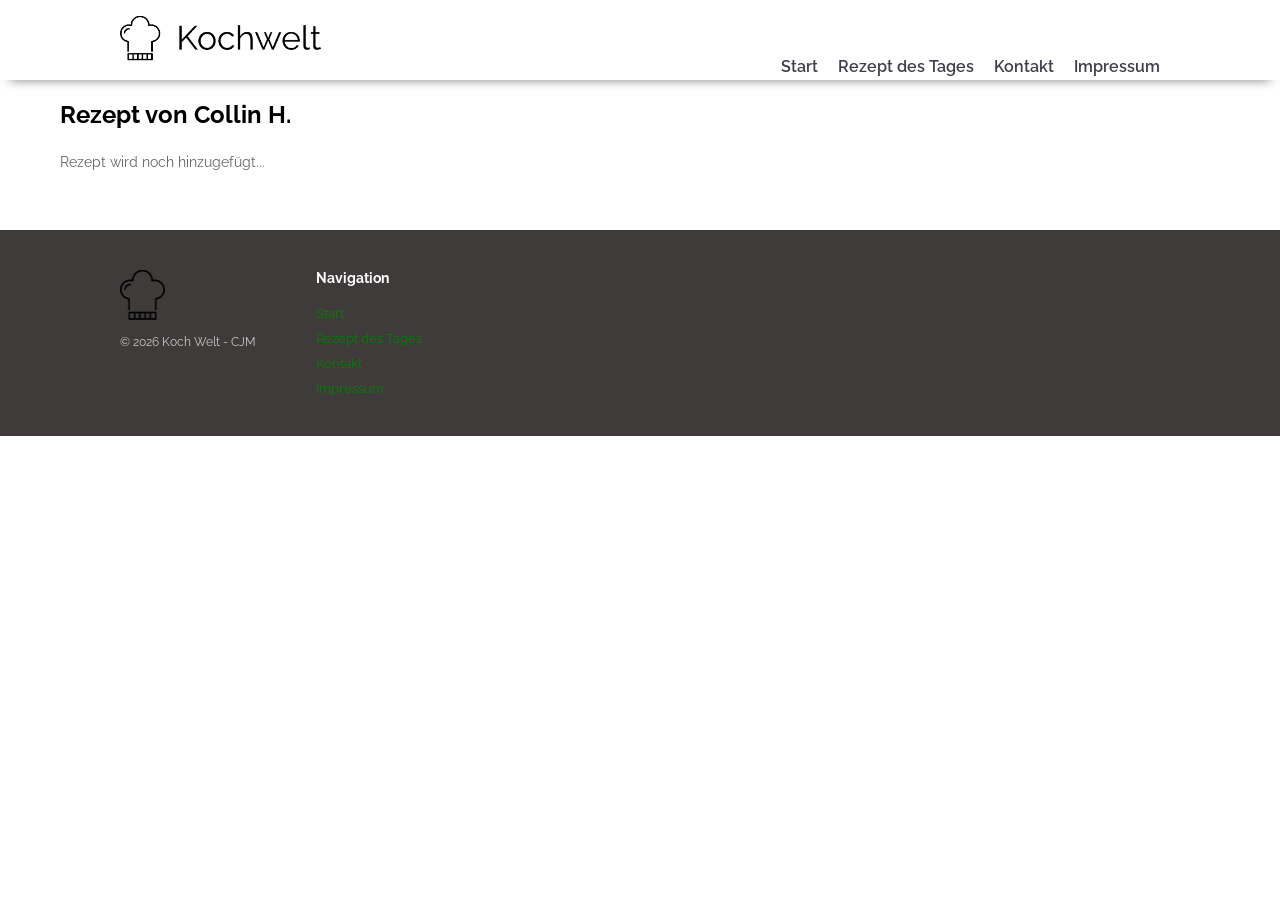
==== recipes/collin-h/index.html @ 7360065e "Fix: Rezept-Index Seiten aktualisiert und Bild-Pfade korrigiert" ====
<!DOCTYPE html>
<html lang="de">
<head>
    <meta charset="UTF-8">
    <meta name="viewport" content="width=device-width, initial-scale=1.0">
    <title>Rezept - Koch Welt</title>
    <link rel="stylesheet" href="../../styles/global.css">
    <link rel="stylesheet" href="../../styles/recipe.css">
    <link rel="preconnect" href="https://fonts.googleapis.com">
    <link rel="preconnect" href="https://fonts.gstatic.com" crossorigin>
    <script src="../../scripts/hamburger.js"></script>
    <link href="https://fonts.googleapis.com/css2?family=Raleway:wght@300;400;600;700&display=swap" rel="stylesheet">
</head>
<body>

    <header>
        <div class="container">
            <div class="logo">
                <img src="../../img/logo.png" alt="Koch Welt Logo" 
                 onclick="window.location.href='/'" 
                style="cursor: pointer;">
            </div>
            <button class="hamburger" aria-label="Navigation">
                <img src="../../img/icons/hamburger.png" alt="Menu">
            </button>
            <nav class="nav-menu">
                <ul>
                    <li><a href="/">Start</a></li>
                    <li><a href="/recipe-bolognes.html">Rezept des Tages</a></li>
                    <li><a href="/contact.html">Kontakt</a></li>
                    <li><a href="/impressum.html">Impressum</a></li>
                </ul>
            </nav>
        </div>
    </header>

    <main>
        <div class="recipe-content">
            <section class="headerRecipe">
                <h1>Rezept von Collin H.</h1>
                <p style="color: rgb(100, 100, 100); margin-top: 10px;">Rezept wird noch hinzugefügt...</p>
            </section>
        </div>
    </main>

    <footer>
        <div class="container">
            <div class="logo-section">
                <img src="../../img/logo_small.png" alt="Koch Welt Logo" onclick="window.location.href='/'/" style="cursor: pointer;">
                <p>© 2026 Koch Welt - CJM</p>
            </div>
            <div class="links-section">
                <h3>Navigation</h3>
                <a href="/">Start</a>
                <a href="/recipe-bolognes.html">Rezept des Tages</a>
                <a href="/contact.html">Kontakt</a>
                <a href="/impressum.html">Impressum</a>
            </div>
        </div>
    </footer>

</body>
</html>
---- styles/global.css ----
:root {
    --spacing-padding: 120px;
}

/* Responsive Padding */
@media (max-width: 1024px) {
    :root {
        --spacing-padding: 80px;
    }
}

@media (max-width: 767px) {
    :root {
        --spacing-padding: 40px;
    }
}

* {
    margin: 0;
    padding: 0;
    box-sizing: border-box;
    font-family: Raleway;
}

body {
    display: flex;
    flex-direction: column;
    min-height: 100vh;
}

.container {
    max-width: 1440px;
    margin: 0 auto;
    padding: 0 var(--spacing-padding);
    width: 100%;
}

header {
    background-color: #fff;
    height: 80px;
    width: 100%;
    position: relative;
    display: flex;
    align-items: center;
    box-shadow: 0 10px 10px -10px rgba(0,0,0,0.5);
    margin-bottom: 10px;
}

header .container {
    display: flex;
    justify-content: space-between; 
    align-items: flex-start;
    width: 100%;
}

header .logo img {
    height: 68px;
    align-self: center;
}

header nav {
    margin-top: auto;
}

/* Hamburger Button */
.hamburger {
    display: none;
    background: none;
    border: none;
    cursor: pointer;
    padding: 10px;
    transition: all 0.3s ease;
    align-self: center;
}

.hamburger img {
    height: 24px;
    width: 24px;
    object-fit: contain;
}

.hamburger:hover {
    transform: scale(1.1);
}

/* Mobile Menu */
.nav-menu {
    display: flex;
}

/* Tablet und kleiner */
@media (max-width: 1024px) {
    header {
        height: 70px;
    }

    .hamburger {
        display: flex;
    }

    .nav-menu {
        position: absolute;
        top: 70px;
        left: 0;
        width: 100%;
        background-color: #fff;
        flex-direction: column;
        box-shadow: 0 10px 10px -10px rgba(0,0,0,0.5);
        max-height: 0;
        overflow: hidden;
        transition: max-height 0.3s ease;
    }

    .nav-menu.active {
        max-height: 300px;
    }

    .nav-menu ul {
        flex-direction: column;
        gap: 0;
        padding: 0 var(--spacing-padding);
    }

    .nav-menu li {
        padding: 15px 0;
        border-bottom: 1px solid rgb(239,239,239);
    }

    .nav-menu a {
        display: block;
    }

    header nav {
        align-self: unset;
        margin-bottom: 0;
    }
}

/* Mobile Phones (unter 768px) */
@media (max-width: 767px) {
    header {
        height: 60px;
    }

    .hamburger {
        display: flex;
    }

    .nav-menu {
        position: absolute;
        top: 60px;
        left: 0;
        width: 100%;
    }

    .nav-menu ul {
        padding: 0 var(--spacing-padding);
    }

    header .container {
        padding: 0 var(--spacing-padding);
    }
}

/* Tablet (768px - 1024px) */
@media (min-width: 768px) and (max-width: 1024px) {
    header nav ul {
        gap: 15px;
    }

    header nav a {
        font-size: 14px;
    }
}

/* Desktop (über 1024px) */
@media (min-width: 1025px) {
    .hamburger {
        display: none;
    }

    .nav-menu {
        display: flex !important;
        position: static;
        width: auto;
        background-color: transparent;
        box-shadow: none;
        max-height: unset;
    }

    header nav {
        align-self: flex-end;
        margin-bottom: 0px;
    }
}

header nav ul {
    list-style: none;
    display: flex;
    gap: 20px;
}

header nav a {
    text-decoration: none;
    color: rgb(64,59,73);
    font-weight: 600;
}

header nav a:hover {
    color: rgb(0,128,0);
    text-decoration: underline;
    text-decoration-thickness: 3px;
    text-underline-offset: 0.3em;
}

h2 {
    margin-bottom: 20px;
    font-size: 19px;
}

p {
    font-size: 14px;
}


footer {
    position: relative;
    background-color: rgb(64,59,59);
    padding: 40px 0;
    margin-top: 60px;
}

footer .container {
    display: flex;
    justify-content: flex-start;
    flex-wrap: wrap;
    gap: 60px;
}

footer .logo-section {
    display: flex;
    flex-direction: column;
    align-items: start;
}

footer .logo-section img {
    height: 50px;
    margin-bottom: 15px;
    cursor: pointer;
}

footer .logo-section p {
    color: rgb(200, 200, 200);
    font-size: 12px;
}

footer .links-section {
    display: flex;
    flex-direction: column;
    gap: 10px;
}

footer .links-section h3 {
    color: white;
    font-size: 14px;
    margin-bottom: 10px;
}

footer .links-section a {
    color: rgb(0,128,0);
    text-decoration: none;
    font-size: 13px;
    transition: all 0.3s ease;
}

footer .links-section a:hover {
    text-decoration: underline;
    color: rgb(0,180,0);
}

main {
    margin: 0 auto;
    width: 100%;
    height: 100%;
}
---- styles/recipe.css ----
.sectionHowMany {
    padding: 30px 60px 10px 60px;
    display: flex;
    align-items: center;
    max-width: 1440px;
    gap: 15px;
    margin: 0;
}

.label {
    text-align: center;
}

.portionValue {
    height: 32px;
    width: 50px;
    padding: 0 5px;
    border-radius: 8px 0 0 8px;
}

.inputButton {
    display: flex;
}

.inputButton button {
    padding: 8px 38px;
    margin-top: 0 !important;
}

.sectionTable {
    padding: 0px 60px 30px 60px;
    width: 100%;
    max-width: 1440px;
    margin: 0;
}

table {
    width: 100%;
}

td {
    padding: 10px;
}

.tdLeft {
    width: 120px;
    border-radius: 8px 0 0 8px;
    padding-left: 35px;
}

.tdRight {
    border-radius: 0 8px 8px 0;
}

tr:nth-child(odd) {
    background-color: rgb(239, 239, 239);
}

#error {
    margin: 0;
    padding: 0 60px 0 60px;
    display: flex;
    max-width: 1440px;
    color: red;
}

.header img {
    max-width: 1440px;
    height: 128px;
    width: 100%;
    object-fit: cover;
    border-radius: 8px;
    padding-left: 40px;
    padding-right: 40px;
}

.recipeInfo {
    padding-top: 30px;
    padding-left: 60px;
}

.recipeInfo span {
    background-color: rgb(226, 225, 225); 
    color: rgb(64,59,73);
    border-radius: 8px;
    padding: 5px;
}

.infos {
    padding-right: 60px;
    display: flex;
    gap: 15px;
}

.infos span img.icon {
    width: 16px;
    height: 16px;
    margin-right: 5px;
    vertical-align: middle;
}

.howto {
    padding-left: 60px;
    padding-right: 60px;
    max-width: 1440px;
}

.howToInfo span {
    background-color: rgb(226, 225, 225);
    color: rgb(64, 59, 73);
    border-radius: 8px;
    padding: 5px;
}

.creator {
    padding-left: 60px;
    text-align: left;
    padding-bottom: 25px;
}

.creator h2 {
    padding-top: 30px;
}

.creator .row {
    display: flex;
    align-items: center;
    gap: 15px;
}

.creator img {
    width: 100px;
    height: 100px;
    object-fit: cover;
    object-position: 50% 20%;
    border-radius: 50%;
}

.recipe-content {
    max-width: 1440px;
    margin: 0 auto;
    width: 100%;
    height: 100%;
}

.headerRecipe {
    padding: 0 60px;
}

.headerRecipe h1 {
    padding-bottom: 15px;
    padding-top: 10px;
    font-size: 24px;
}

.headerRecipe img {
    width: 100%;
    height: 128px;
    object-fit: cover;
    border-radius: 8px;
}
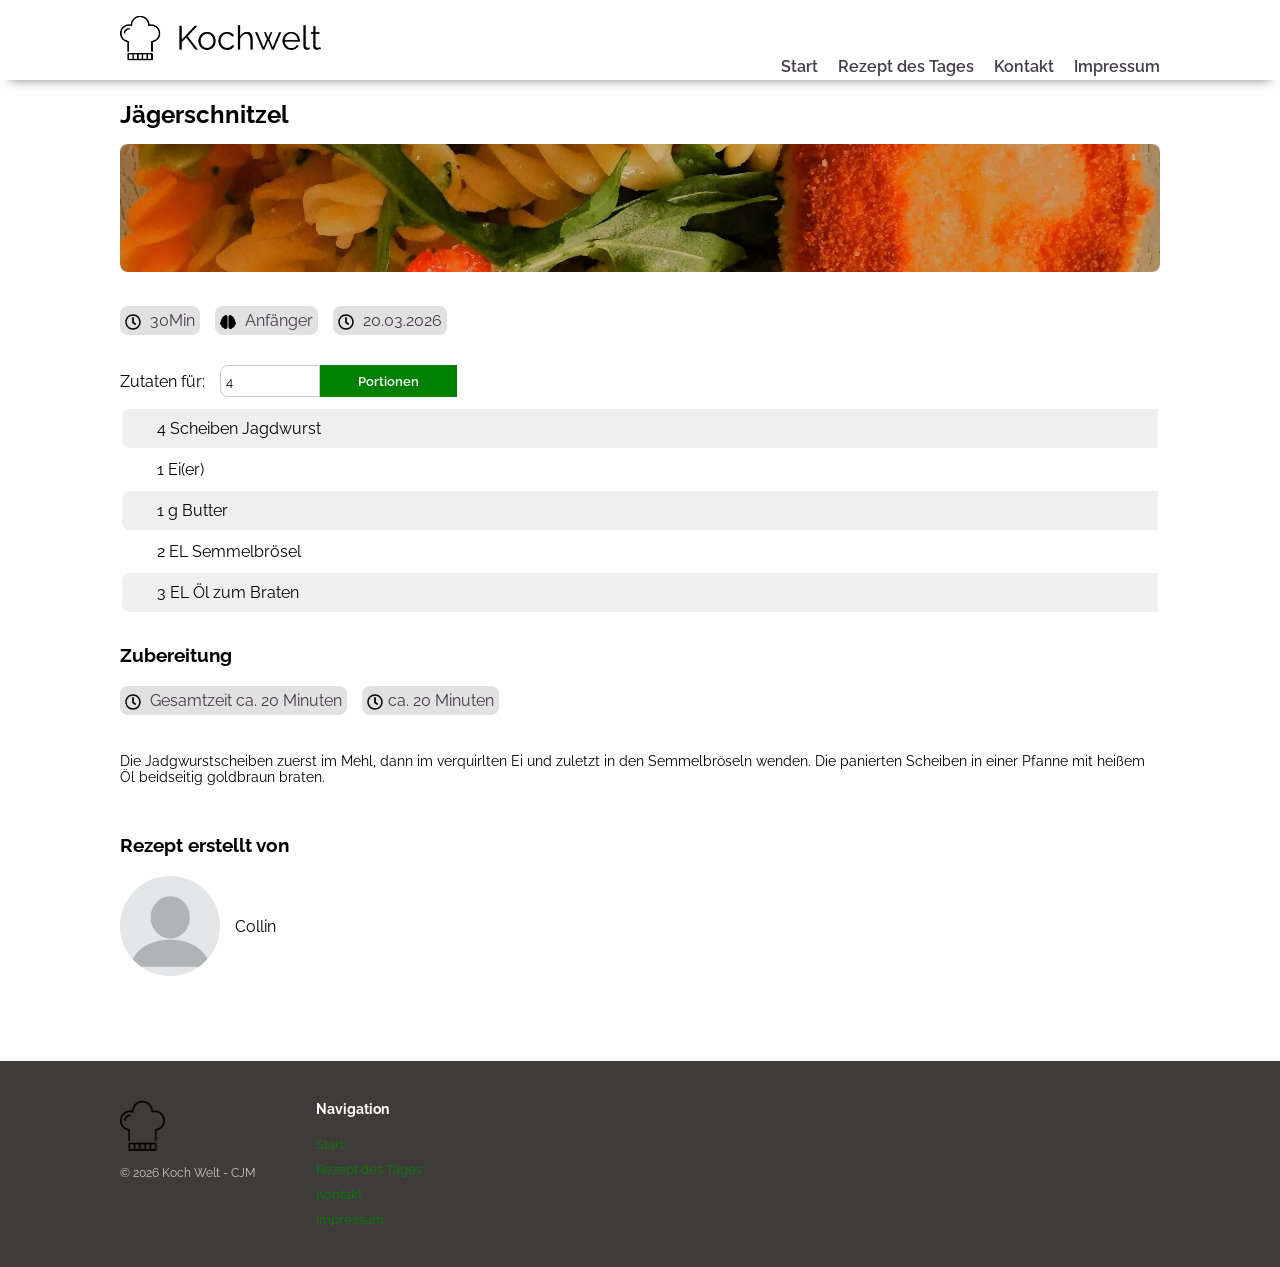
==== commit ac8fb742: "Update: added collin-recipe , move rezept.js to body for .addEventListener" ====
--- a/recipes/collin-h/index.html
+++ b/recipes/collin-h/index.html
@@ -1,23 +1,26 @@
 <!DOCTYPE html>
-<html lang="de">
+<html lang="en">
 <head>
     <meta charset="UTF-8">
     <meta name="viewport" content="width=device-width, initial-scale=1.0">
-    <title>Rezept - Koch Welt</title>
+    <title>Jägerschnitzel - Koch Welt</title>
     <link rel="stylesheet" href="../../styles/global.css">
     <link rel="stylesheet" href="../../styles/recipe.css">
     <link rel="preconnect" href="https://fonts.googleapis.com">
     <link rel="preconnect" href="https://fonts.gstatic.com" crossorigin>
+    <link href="https://fonts.googleapis.com/css2?family=Raleway:wght@300;400;600;700&display=swap" rel="stylesheet">
+    <!-- <script src="./rezept.js"></script> -->
     <script src="../../scripts/hamburger.js"></script>
-    <link href="https://fonts.googleapis.com/css2?family=Raleway:wght@300;400;600;700&display=swap" rel="stylesheet">
 </head>
 <body>
+    
+
 
     <header>
         <div class="container">
             <div class="logo">
                 <img src="../../img/logo.png" alt="Koch Welt Logo" 
-                 onclick="window.location.href='/'" 
+                 onclick="window.location.href='/'"
                 style="cursor: pointer;">
             </div>
             <button class="hamburger" aria-label="Navigation">
@@ -26,7 +29,7 @@
             <nav class="nav-menu">
                 <ul>
                     <li><a href="/">Start</a></li>
-                    <li><a href="/recipe-bolognes.html">Rezept des Tages</a></li>
+                    <li><a href="/recipes/manuel-von-k/index.html">Rezept des Tages</a></li>
                     <li><a href="/contact.html">Kontakt</a></li>
                     <li><a href="/impressum.html">Impressum</a></li>
                 </ul>
@@ -34,19 +37,95 @@
         </div>
     </header>
 
-    <main>
+
+<main>
+    <div class="container">
         <div class="recipe-content">
-            <section class="headerRecipe">
-                <h1>Rezept von Collin H.</h1>
-                <p style="color: rgb(100, 100, 100); margin-top: 10px;">Rezept wird noch hinzugefügt...</p>
-            </section>
+        
+<section class="headerRecipe">
+    <h1>Jägerschnitzel</h1>
+
+    <img src="../../img/jaegerschnitzel.jpg" alt="Jägerschnitzel">
+</section>
+
+<section class="recipeInfo">
+    <div class="infos">
+        <span><img src="../../img/icons/clock-regular.svg" alt="Uhr" class="icon"> 30Min</span>
+        <span><img src="../../img/icons/brain-solid.svg" alt="Schwierigkeitsgrad" class="icon"> Anfänger</span>
+        <span><img src="../../img/icons/clock-regular.svg" alt="Datum" class="icon"> 20.03.2026</span>
+    </div>
+</section>
+
+
+    <section class="sectionHowMany">
+        <label class="label" for="portionValue">Zutaten für:</label>
+
+        <div class="inputButton">
+            <input 
+                type="number" 
+                class="portionValue"
+                id="portionValue" 
+                value="4" 
+                min="1" 
+                max="50"
+            >
+            <button class="button" onclick="calculateTable()">Portionen</button>
         </div>
-    </main>
+    </section>
+    <p id="error"></p>
+
+    <section class="sectionTable ">
+        <table id="recipeTable">
+            <thead>
+
+            </thead>
+            <tbody>
+
+            </tbody>
+        </table>
+    </section>
+    <section class="howto">
+
+
+        <h2>Zubereitung</h2>
+
+<section class="howToInfo ">
+     
+    <div class="infos">
+        <span><img src="../../img/icons/clock-regular.svg" alt="Datum" class="icon"> Gesamtzeit ca. 20 Minuten</span>
+        <span><img src="../../img/icons/clock-regular.svg" alt="Uhr" class="icon">ca. 20 Minuten</span>
+    </div>
+
+     <br>
+    <br>
+</section>
+
+    <p>
+      Die Jadgwurstscheiben zuerst im Mehl, dann im verquirlten Ei und zuletzt in den Semmelbröseln wenden. 
+      Die panierten Scheiben in einer Pfanne mit heißem Öl beidseitig goldbraun braten.
+
+    </p>
+    <br>
+    </section>
+
+<section class="creator">
+    <h2>Rezept erstellt von</h2>
+
+    <div class="row">
+        <img src="../../img/profile.png" alt="Profilbild von Collin">
+        <span>Collin</span>
+    </div>
+</section>
+
+        </div>
+    </div>
+</main>
+
 
     <footer>
         <div class="container">
             <div class="logo-section">
-                <img src="../../img/logo_small.png" alt="Koch Welt Logo" onclick="window.location.href='/'/" style="cursor: pointer;">
+                <img src="../../img/logo_small.png" alt="Koch Welt Logo" onclick="window.location.href='/'" style="cursor: pointer;">
                 <p>© 2026 Koch Welt - CJM</p>
             </div>
             <div class="links-section">
@@ -58,6 +137,6 @@
             </div>
         </div>
     </footer>
-
+        <script src="./script.js"></script>
 </body>
-</html>
+</html>
--- a/styles/recipe.css
+++ b/styles/recipe.css
@@ -1,5 +1,5 @@
 .sectionHowMany {
-    padding: 30px 60px 10px 60px;
+    padding: 30px 0px 10px 0px;
     display: flex;
     align-items: center;
     max-width: 1440px;
@@ -13,9 +13,10 @@
 
 .portionValue {
     height: 32px;
-    width: 50px;
+    min-width: 100px;
     padding: 0 5px;
     border-radius: 8px 0 0 8px;
+    border: 1px solid #ccc;
 }
 
 .inputButton {
@@ -23,12 +24,18 @@
 }
 
 .inputButton button {
-    padding: 8px 38px;
+    height: 32px;
+    padding: 0 38px;
     margin-top: 0 !important;
+    background-color: rgb(0, 128, 0);
+    color: white;
+    border: none;
+    cursor: pointer;
+    font-weight: 600;
 }
 
 .sectionTable {
-    padding: 0px 60px 30px 60px;
+    padding: 0px 0px 30px 0px;
     width: 100%;
     max-width: 1440px;
     margin: 0;
@@ -76,7 +83,6 @@
 
 .recipeInfo {
     padding-top: 30px;
-    padding-left: 60px;
 }
 
 .recipeInfo span {
@@ -87,7 +93,6 @@
 }
 
 .infos {
-    padding-right: 60px;
     display: flex;
     gap: 15px;
 }
@@ -100,8 +105,6 @@
 }
 
 .howto {
-    padding-left: 60px;
-    padding-right: 60px;
     max-width: 1440px;
 }
 
@@ -113,7 +116,6 @@
 }
 
 .creator {
-    padding-left: 60px;
     text-align: left;
     padding-bottom: 25px;
 }
@@ -143,10 +145,6 @@
     height: 100%;
 }
 
-.headerRecipe {
-    padding: 0 60px;
-}
-
 .headerRecipe h1 {
     padding-bottom: 15px;
     padding-top: 10px;
@@ -159,3 +157,10 @@
     object-fit: cover;
     border-radius: 8px;
 }
+
+@media (max-width: 394px) {
+
+    .sectionHowMany {
+        display: block;
+    }
+}
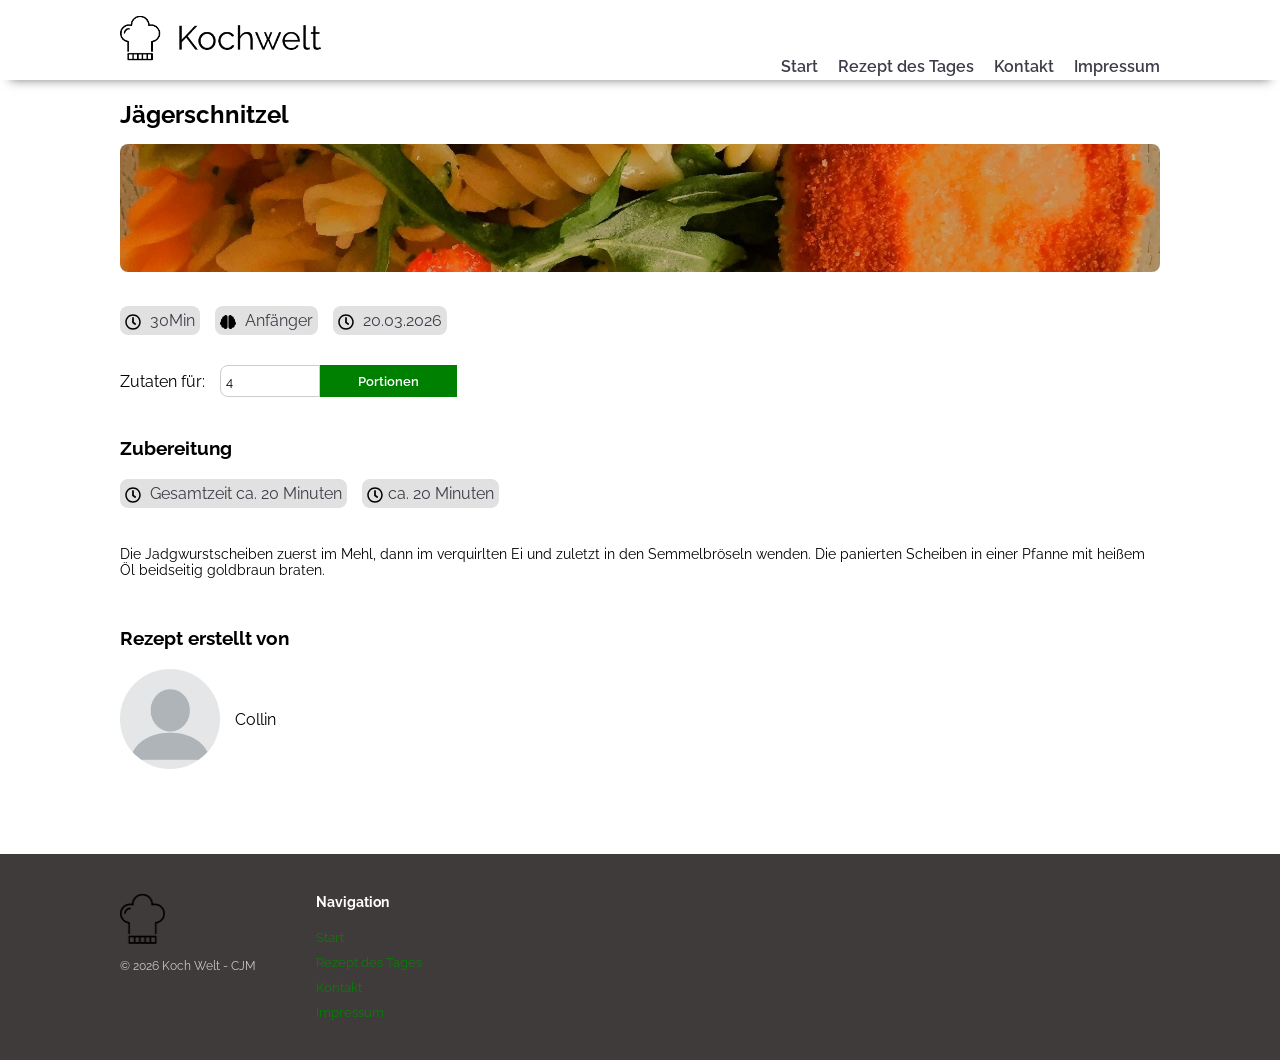
==== commit 4ba11310: "Fix: Rezept Update onclick only" ====
--- a/recipes/collin-h/index.html
+++ b/recipes/collin-h/index.html
@@ -9,7 +9,7 @@
     <link rel="preconnect" href="https://fonts.googleapis.com">
     <link rel="preconnect" href="https://fonts.gstatic.com" crossorigin>
     <link href="https://fonts.googleapis.com/css2?family=Raleway:wght@300;400;600;700&display=swap" rel="stylesheet">
-    <!-- <script src="./rezept.js"></script> -->
+    <script src="./rezept.js"></script>
     <script src="../../scripts/hamburger.js"></script>
 </head>
 <body>
@@ -137,6 +137,5 @@
             </div>
         </div>
     </footer>
-        <script src="./script.js"></script>
 </body>
 </html>
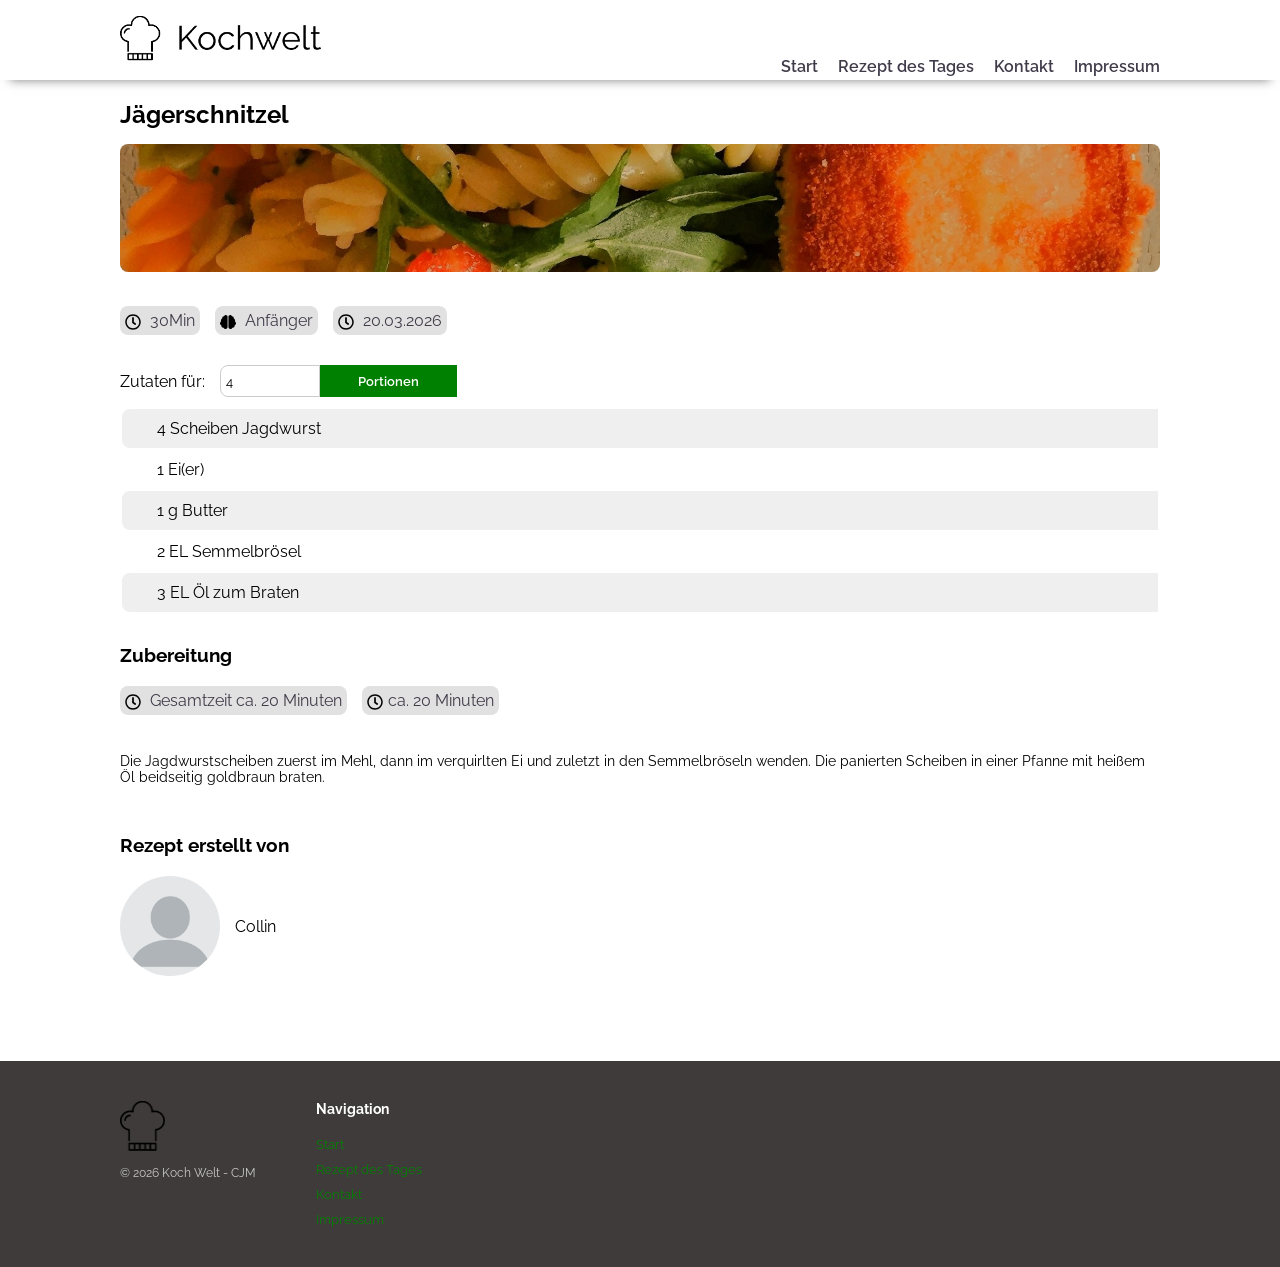
==== commit 588e0394: "fix: Collin Rezept - Script Import, Tippfehler und Navigation korrigiert" ====
--- a/recipes/collin-h/index.html
+++ b/recipes/collin-h/index.html
@@ -9,7 +9,7 @@
     <link rel="preconnect" href="https://fonts.googleapis.com">
     <link rel="preconnect" href="https://fonts.gstatic.com" crossorigin>
     <link href="https://fonts.googleapis.com/css2?family=Raleway:wght@300;400;600;700&display=swap" rel="stylesheet">
-    <script src="./rezept.js"></script>
+    <script src="./script.js"></script>
     <script src="../../scripts/hamburger.js"></script>
 </head>
 <body>
@@ -101,7 +101,7 @@
 </section>
 
     <p>
-      Die Jadgwurstscheiben zuerst im Mehl, dann im verquirlten Ei und zuletzt in den Semmelbröseln wenden. 
+      Die Jagdwurstscheiben zuerst im Mehl, dann im verquirlten Ei und zuletzt in den Semmelbröseln wenden. 
       Die panierten Scheiben in einer Pfanne mit heißem Öl beidseitig goldbraun braten.
 
     </p>
@@ -131,7 +131,7 @@
             <div class="links-section">
                 <h3>Navigation</h3>
                 <a href="/">Start</a>
-                <a href="/recipe-bolognes.html">Rezept des Tages</a>
+                <a href="/recipes/manuel-von-k/index.html">Rezept des Tages</a>
                 <a href="/contact.html">Kontakt</a>
                 <a href="/impressum.html">Impressum</a>
             </div>
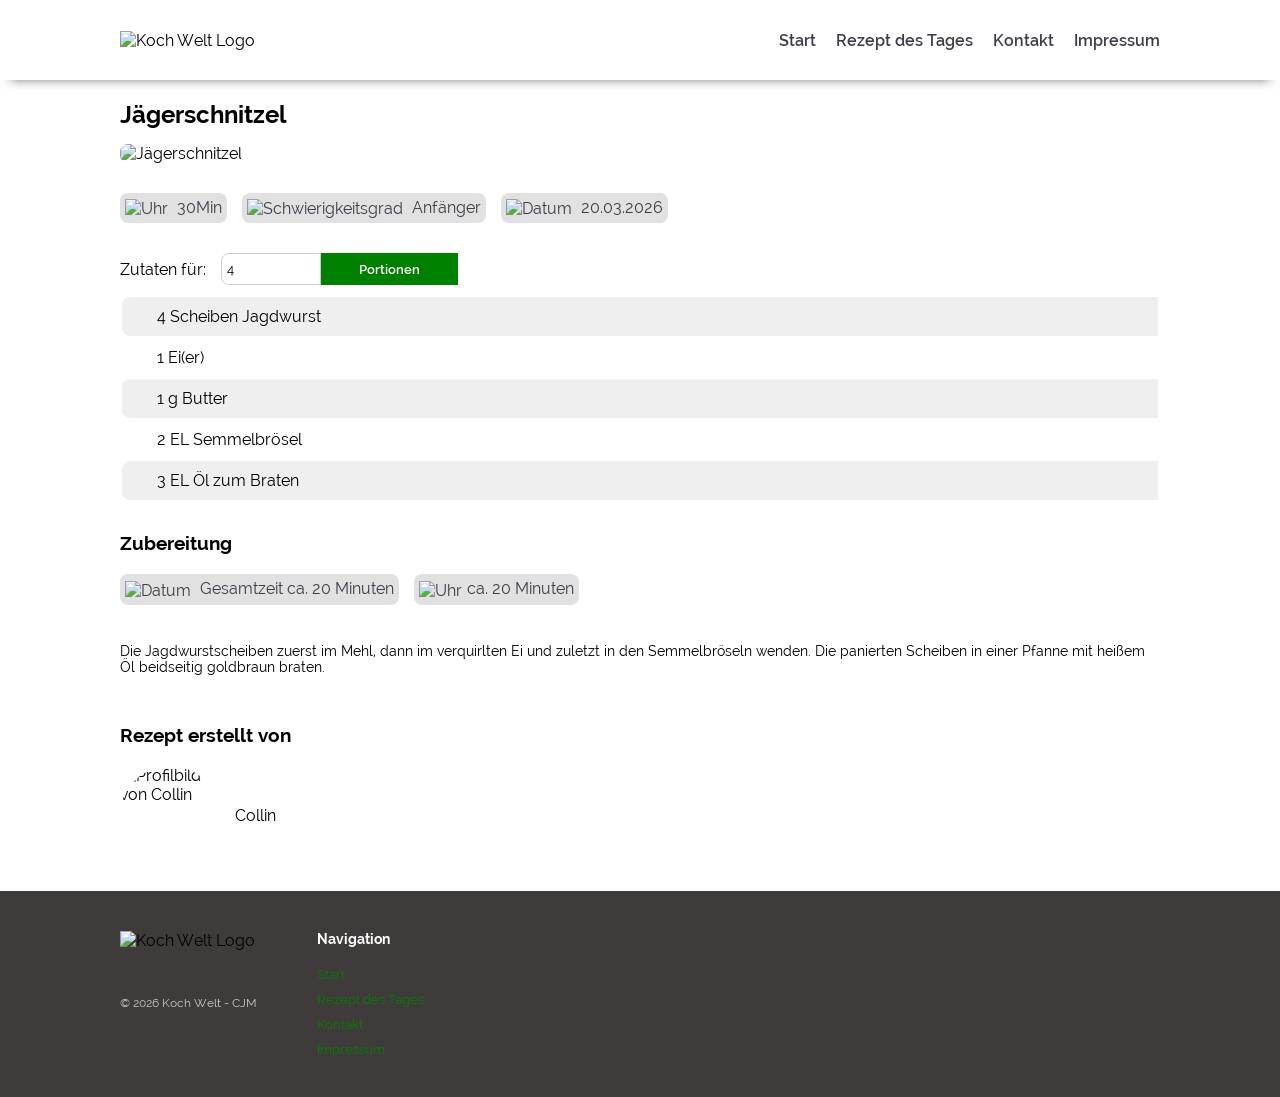
==== commit e9012d16: "refactor: Assets-Ordner erstellt, Bilder und Fonts lokal organisiert" ====
--- a/recipes/collin-h/index.html
+++ b/recipes/collin-h/index.html
@@ -4,11 +4,9 @@
     <meta charset="UTF-8">
     <meta name="viewport" content="width=device-width, initial-scale=1.0">
     <title>Jägerschnitzel - Koch Welt</title>
+    <link rel="stylesheet" href="../../styles/fonts.css">
     <link rel="stylesheet" href="../../styles/global.css">
     <link rel="stylesheet" href="../../styles/recipe.css">
-    <link rel="preconnect" href="https://fonts.googleapis.com">
-    <link rel="preconnect" href="https://fonts.gstatic.com" crossorigin>
-    <link href="https://fonts.googleapis.com/css2?family=Raleway:wght@300;400;600;700&display=swap" rel="stylesheet">
     <script src="./script.js"></script>
     <script src="../../scripts/hamburger.js"></script>
 </head>
@@ -19,12 +17,12 @@
     <header>
         <div class="container">
             <div class="logo">
-                <img src="../../img/logo.png" alt="Koch Welt Logo" 
+                <img src="../../asse../assets/img/logo.png" alt="Koch Welt Logo" 
                  onclick="window.location.href='/'"
                 style="cursor: pointer;">
             </div>
             <button class="hamburger" aria-label="Navigation">
-                <img src="../../img/icons/hamburger.png" alt="Menu">
+                <img src="../../asse../assets/img/icons/hamburger.png" alt="Menu">
             </button>
             <nav class="nav-menu">
                 <ul>
@@ -45,14 +43,14 @@
 <section class="headerRecipe">
     <h1>Jägerschnitzel</h1>
 
-    <img src="../../img/jaegerschnitzel.jpg" alt="Jägerschnitzel">
+    <img src="../../asse../assets/img/jaegerschnitzel.jpg" alt="Jägerschnitzel">
 </section>
 
 <section class="recipeInfo">
     <div class="infos">
-        <span><img src="../../img/icons/clock-regular.svg" alt="Uhr" class="icon"> 30Min</span>
-        <span><img src="../../img/icons/brain-solid.svg" alt="Schwierigkeitsgrad" class="icon"> Anfänger</span>
-        <span><img src="../../img/icons/clock-regular.svg" alt="Datum" class="icon"> 20.03.2026</span>
+        <span><img src="../../asse../assets/img/icons/clock-regular.svg" alt="Uhr" class="icon"> 30Min</span>
+        <span><img src="../../asse../assets/img/icons/brain-solid.svg" alt="Schwierigkeitsgrad" class="icon"> Anfänger</span>
+        <span><img src="../../asse../assets/img/icons/clock-regular.svg" alt="Datum" class="icon"> 20.03.2026</span>
     </div>
 </section>
 
@@ -92,8 +90,8 @@
 <section class="howToInfo ">
      
     <div class="infos">
-        <span><img src="../../img/icons/clock-regular.svg" alt="Datum" class="icon"> Gesamtzeit ca. 20 Minuten</span>
-        <span><img src="../../img/icons/clock-regular.svg" alt="Uhr" class="icon">ca. 20 Minuten</span>
+        <span><img src="../../asse../assets/img/icons/clock-regular.svg" alt="Datum" class="icon"> Gesamtzeit ca. 20 Minuten</span>
+        <span><img src="../../asse../assets/img/icons/clock-regular.svg" alt="Uhr" class="icon">ca. 20 Minuten</span>
     </div>
 
      <br>
@@ -112,7 +110,7 @@
     <h2>Rezept erstellt von</h2>
 
     <div class="row">
-        <img src="../../img/profile.png" alt="Profilbild von Collin">
+        <img src="../../asse../assets/img/profile.png" alt="Profilbild von Collin">
         <span>Collin</span>
     </div>
 </section>
@@ -125,7 +123,7 @@
     <footer>
         <div class="container">
             <div class="logo-section">
-                <img src="../../img/logo_small.png" alt="Koch Welt Logo" onclick="window.location.href='/'" style="cursor: pointer;">
+                <img src="../../asse../assets/img/logo_small.png" alt="Koch Welt Logo" onclick="window.location.href='/'" style="cursor: pointer;">
                 <p>© 2026 Koch Welt - CJM</p>
             </div>
             <div class="links-section">
--- a/styles/fonts.css
+++ b/styles/fonts.css
@@ -0,0 +1,64 @@
+/* Raleway Font Faces */
+
+@font-face {
+    font-family: 'Raleway';
+    src: url('../assets/fonts/Raleway-Thin.ttf') format('truetype');
+    font-weight: 100;
+    font-style: normal;
+}
+
+@font-face {
+    font-family: 'Raleway';
+    src: url('../assets/fonts/Raleway-ExtraLight.ttf') format('truetype');
+    font-weight: 200;
+    font-style: normal;
+}
+
+@font-face {
+    font-family: 'Raleway';
+    src: url('../assets/fonts/Raleway-Light.ttf') format('truetype');
+    font-weight: 300;
+    font-style: normal;
+}
+
+@font-face {
+    font-family: 'Raleway';
+    src: url('../assets/fonts/Raleway-Regular.ttf') format('truetype');
+    font-weight: 400;
+    font-style: normal;
+}
+
+@font-face {
+    font-family: 'Raleway';
+    src: url('../assets/fonts/Raleway-Medium.ttf') format('truetype');
+    font-weight: 500;
+    font-style: normal;
+}
+
+@font-face {
+    font-family: 'Raleway';
+    src: url('../assets/fonts/Raleway-SemiBold.ttf') format('truetype');
+    font-weight: 600;
+    font-style: normal;
+}
+
+@font-face {
+    font-family: 'Raleway';
+    src: url('../assets/fonts/Raleway-Bold.ttf') format('truetype');
+    font-weight: 700;
+    font-style: normal;
+}
+
+@font-face {
+    font-family: 'Raleway';
+    src: url('../assets/fonts/Raleway-ExtraBold.ttf') format('truetype');
+    font-weight: 800;
+    font-style: normal;
+}
+
+@font-face {
+    font-family: 'Raleway';
+    src: url('../assets/fonts/Raleway-Heavy.ttf') format('truetype');
+    font-weight: 900;
+    font-style: normal;
+}
--- a/styles/global.css
+++ b/styles/global.css
@@ -227,7 +227,7 @@
     position: relative;
     background-color: rgb(64,59,59);
     padding: 40px 0;
-    margin-top: 60px;
+    margin-top: auto;
 }
 
 footer .container {
@@ -278,6 +278,91 @@
     color: rgb(0,180,0);
 }
 
+/* Footer Responsive */
+@media (max-width: 1024px) {
+    footer {
+        padding: 30px 0;
+    }
+
+    footer .container {
+        flex-direction: column;
+        gap: 30px;
+    }
+
+    footer .logo-section {
+        flex-direction: row;
+        align-items: center;
+        gap: 15px;
+    }
+
+    footer .logo-section img {
+        height: 40px;
+        margin-bottom: 0;
+    }
+
+    footer .logo-section p {
+        font-size: 11px;
+        margin: 0;
+    }
+
+    footer .links-section {
+        gap: 8px;
+    }
+
+    footer .links-section h3 {
+        font-size: 13px;
+        margin-bottom: 8px;
+    }
+
+    footer .links-section a {
+        font-size: 12px;
+    }
+}
+
+@media (max-width: 767px) {
+    footer {
+        padding: 20px 0;
+    }
+
+    footer .container {
+        flex-direction: column;
+        justify-content: center;
+        align-items: center;
+        gap: 20px;
+    }
+
+    footer .logo-section {
+        flex-direction: row;
+        align-items: center;
+        gap: 10px;
+    }
+
+    footer .logo-section img {
+        height: 30px;
+        margin-bottom: 0;
+    }
+
+    footer .logo-section p {
+        font-size: 10px;
+        margin: 0;
+    }
+
+    footer .links-section {
+        gap: 6px;
+        align-items: center;
+    }
+
+    footer .links-section h3 {
+        font-size: 12px;
+        margin-bottom: 6px;
+        text-align: center;
+    }
+
+    footer .links-section a {
+        font-size: 11px;
+    }
+}
+
 main {
     margin: 0 auto;
     width: 100%;
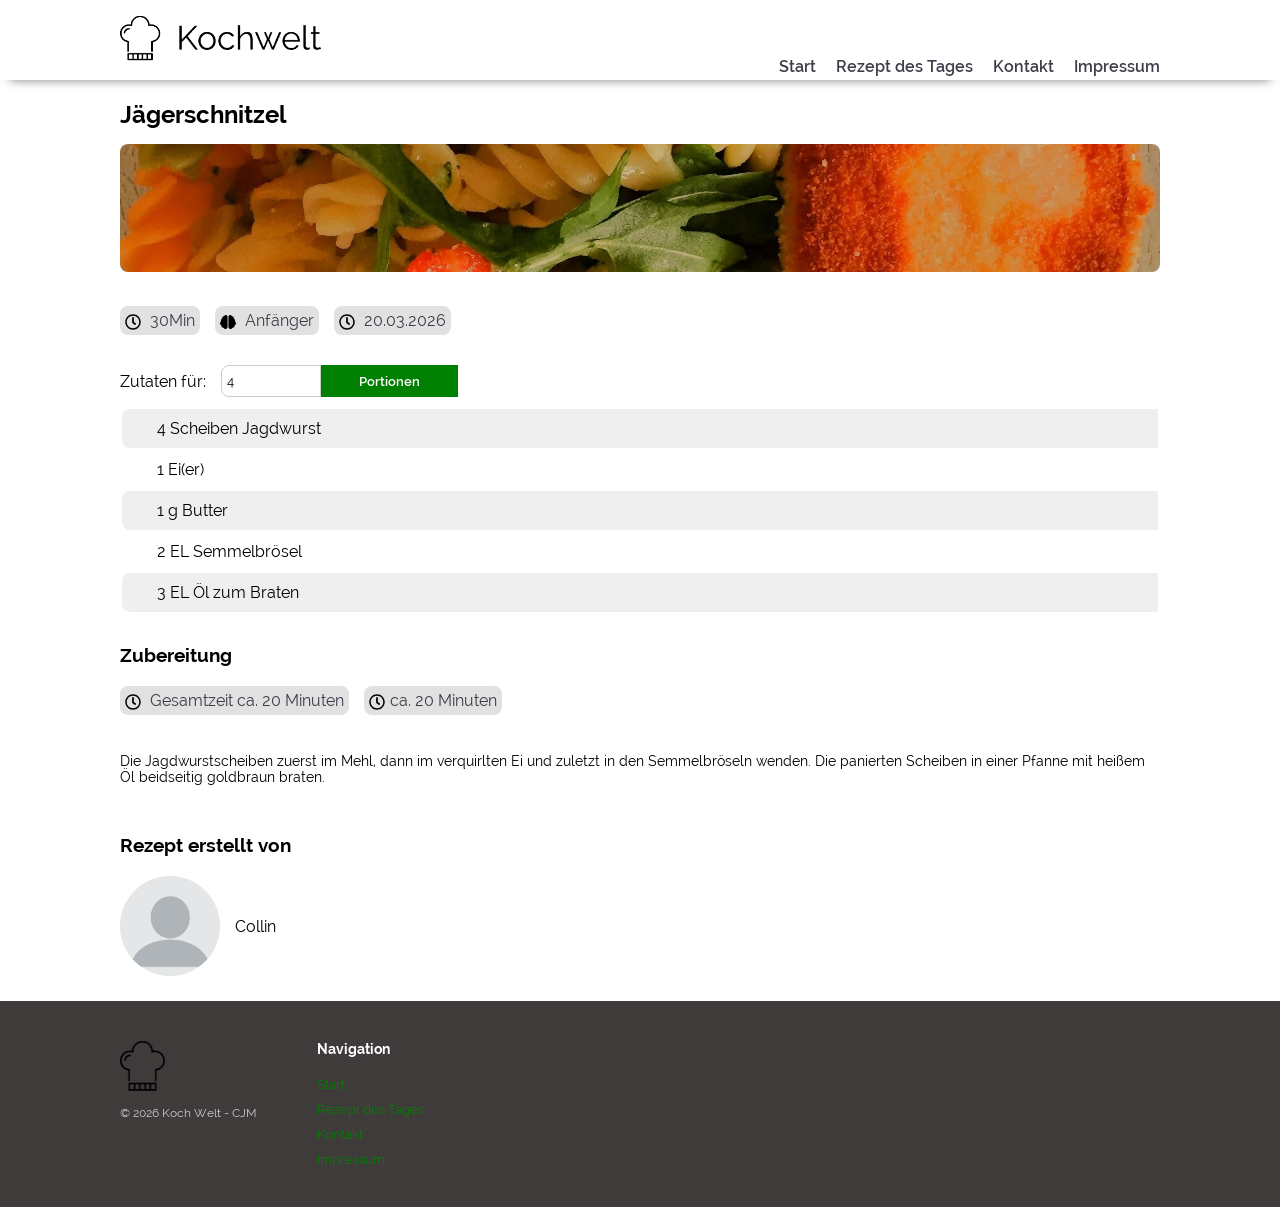
==== commit 98dde590: "fix: Bild-Pfade in Rezepten korrigiert" ====
--- a/recipes/collin-h/index.html
+++ b/recipes/collin-h/index.html
@@ -17,12 +17,12 @@
     <header>
         <div class="container">
             <div class="logo">
-                <img src="../../asse../assets/img/logo.png" alt="Koch Welt Logo" 
+                <img src="../../assets/img/logo.png" alt="Koch Welt Logo" 
                  onclick="window.location.href='/'"
                 style="cursor: pointer;">
             </div>
             <button class="hamburger" aria-label="Navigation">
-                <img src="../../asse../assets/img/icons/hamburger.png" alt="Menu">
+                <img src="../../assets/img/icons/hamburger.png" alt="Menu">
             </button>
             <nav class="nav-menu">
                 <ul>
@@ -43,14 +43,14 @@
 <section class="headerRecipe">
     <h1>Jägerschnitzel</h1>
 
-    <img src="../../asse../assets/img/jaegerschnitzel.jpg" alt="Jägerschnitzel">
+    <img src="../../assets/img/jaegerschnitzel.jpg" alt="Jägerschnitzel">
 </section>
 
 <section class="recipeInfo">
     <div class="infos">
-        <span><img src="../../asse../assets/img/icons/clock-regular.svg" alt="Uhr" class="icon"> 30Min</span>
-        <span><img src="../../asse../assets/img/icons/brain-solid.svg" alt="Schwierigkeitsgrad" class="icon"> Anfänger</span>
-        <span><img src="../../asse../assets/img/icons/clock-regular.svg" alt="Datum" class="icon"> 20.03.2026</span>
+        <span><img src="../../assets/img/icons/clock-regular.svg" alt="Uhr" class="icon"> 30Min</span>
+        <span><img src="../../assets/img/icons/brain-solid.svg" alt="Schwierigkeitsgrad" class="icon"> Anfänger</span>
+        <span><img src="../../assets/img/icons/clock-regular.svg" alt="Datum" class="icon"> 20.03.2026</span>
     </div>
 </section>
 
@@ -90,8 +90,8 @@
 <section class="howToInfo ">
      
     <div class="infos">
-        <span><img src="../../asse../assets/img/icons/clock-regular.svg" alt="Datum" class="icon"> Gesamtzeit ca. 20 Minuten</span>
-        <span><img src="../../asse../assets/img/icons/clock-regular.svg" alt="Uhr" class="icon">ca. 20 Minuten</span>
+        <span><img src="../../assets/img/icons/clock-regular.svg" alt="Datum" class="icon"> Gesamtzeit ca. 20 Minuten</span>
+        <span><img src="../../assets/img/icons/clock-regular.svg" alt="Uhr" class="icon">ca. 20 Minuten</span>
     </div>
 
      <br>
@@ -110,7 +110,7 @@
     <h2>Rezept erstellt von</h2>
 
     <div class="row">
-        <img src="../../asse../assets/img/profile.png" alt="Profilbild von Collin">
+        <img src="../../assets/img/profile.png" alt="Profilbild von Collin">
         <span>Collin</span>
     </div>
 </section>
@@ -123,7 +123,7 @@
     <footer>
         <div class="container">
             <div class="logo-section">
-                <img src="../../asse../assets/img/logo_small.png" alt="Koch Welt Logo" onclick="window.location.href='/'" style="cursor: pointer;">
+                <img src="../../assets/img/logo_small.png" alt="Koch Welt Logo" onclick="window.location.href='/'" style="cursor: pointer;">
                 <p>© 2026 Koch Welt - CJM</p>
             </div>
             <div class="links-section">
